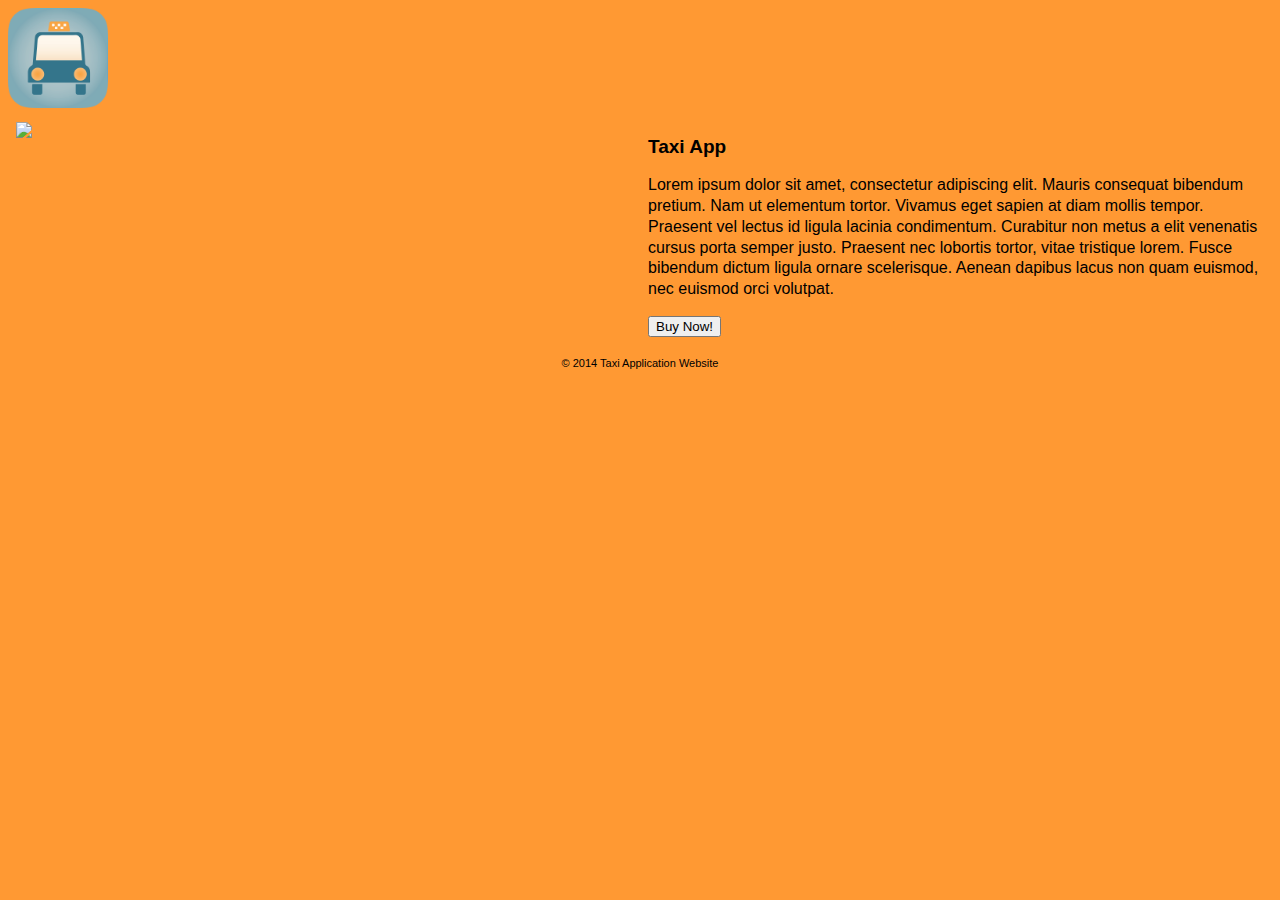
==== index.html @ f1da6761 "Started website" ====
<!doctype html>
<html>
<head>
<meta charset="UTF-8">
<title>Taxi App</title>
<link href="css/general.css" rel="stylesheet">
<link href="css/grid.css" rel="stylesheet">
</head>

<header>
	<img src="images/app-icon.png" width="100" height="100">
</header>

<body>

<div class="grid">

	<div class="unit unit-s-1 unit-m-1-2 unit-l-1-2">
		<div class="unit-spacer">
			<img src="http://placehold.it/350x250" class="flex-image">
		</div>
	</div>
	
	
	<div class="unit unit-s-1 unit-m-1-2 unit-l-1-2">
			<div class="unit-spacer">
		<h1>Taxi App</h1>
			<p>Lorem ipsum dolor sit amet, consectetur adipiscing elit. Mauris consequat bibendum pretium. Nam ut elementum tortor. Vivamus eget sapien at diam mollis tempor. Praesent vel lectus id ligula lacinia condimentum. Curabitur non metus a elit venenatis cursus porta semper justo. Praesent nec lobortis tortor, vitae tristique lorem. Fusce bibendum dictum ligula ornare scelerisque. Aenean dapibus lacus non quam euismod, nec euismod orci volutpat. </p>
				<button id="btn">Buy Now!</button>
			</div>
	</div>



</div>
</body>

<footer>
	© 2014 Taxi Application Website
</footer>

</html>
---- css/general.css ----
body {
	background-color:#F93;
	line-height:1.3;
	font-family:Gotham, "Helvetica Neue", Helvetica, Arial, sans-serif;	
	
}

h1 {
	font-size:19px;	
}

footer {
	font-size:11px;
	text-align:center;	
	color: #000;
	padding: 1em;
}
---- css/grid.css ----
.flex-image {
	display: block;
	width: 100%;	
}

.grid {
  letter-spacing: -0.43em;
  *letter-spacing: normal;
  *word-spacing: -0.43em;
  text-rendering: optimizespeed;
}
.opera-only :-o-prefocus,
.grid {
  word-spacing: -0.43em;
}
.unit {
  display: inline-block;
  *display: inline;
  zoom: 1;
  letter-spacing: normal;
  text-rendering: auto;
  vertical-align: top;
  word-spacing: normal;
 
}
.unit-spacer {
  padding: 8px;
}
@media only screen and (max-width: 38em) {
  .unit-s-hidden {
    display: none;
    visibility: hidden;
  }
  .unit-s-1 {
    display: block;
  }
  .unit-s-1-2 {
    width: 50%;
  }
  .unit-s-1-3 {
    width: 33.33333%;
  }
  .unit-s-2-3 {
    width: 66.66667%;
  }
  .unit-s-1-4 {
    width: 25%;
  }
  .unit-s-3-4 {
    width: 75%;
  }
  .unit-s-8-10 {
	width: 80%;  
  }
   .unit-s-2-10 {
    width: 20%;
  }
  h1 {
	font-size:16px;
	}
	p {
	font-size:12px;	
	}
}

@media only screen and (min-width: 38em) and (max-width: 60em) {
  .unit-m-hidden {
    display: none;
    visibility: hidden;
  }
  .unit-m-1 {
    display: block;
  }
  .unit-m-1-2 {
    width: 50%;
  }
  .unit-m-1-3 {
    width: 33.33333%;
  }
  .unit-m-2-3 {
    width: 66.66667%;
  }
  .unit-m-1-4 {
    width: 25%;
  }
  .unit-m-3-4 {
    width: 75%;
  }
  .unit-m-9-10 {
	width: 90%;  
  }
  .unit-m-1-10 {
    width: 10%;
  }
  h1{
	font-size: 18px;
  }
  p {
 	font-size: 14px;}
}
  
@media only screen and (min-width: 60em) {
  .unit-l-hidden {
    display: none;
    visibility: hidden;
  }
  .unit-l-1 {
    display: block;
  }
  .unit-l-1-2 {
    width: 50%;
  }
  .unit-l-1-3 {
    width: 33.33333%;
  }
  .unit-l-2-3 {
    width: 66.66667%;
  }
  .unit-l-1-4 {
    width: 25%;
  }
  .unit-l-3-4 {
    width: 75%;
  }
  .unit-l-9-10 {
	width: 90%;  
  }
   .unit-l-1-10 {
    width: 10%;
  }
}
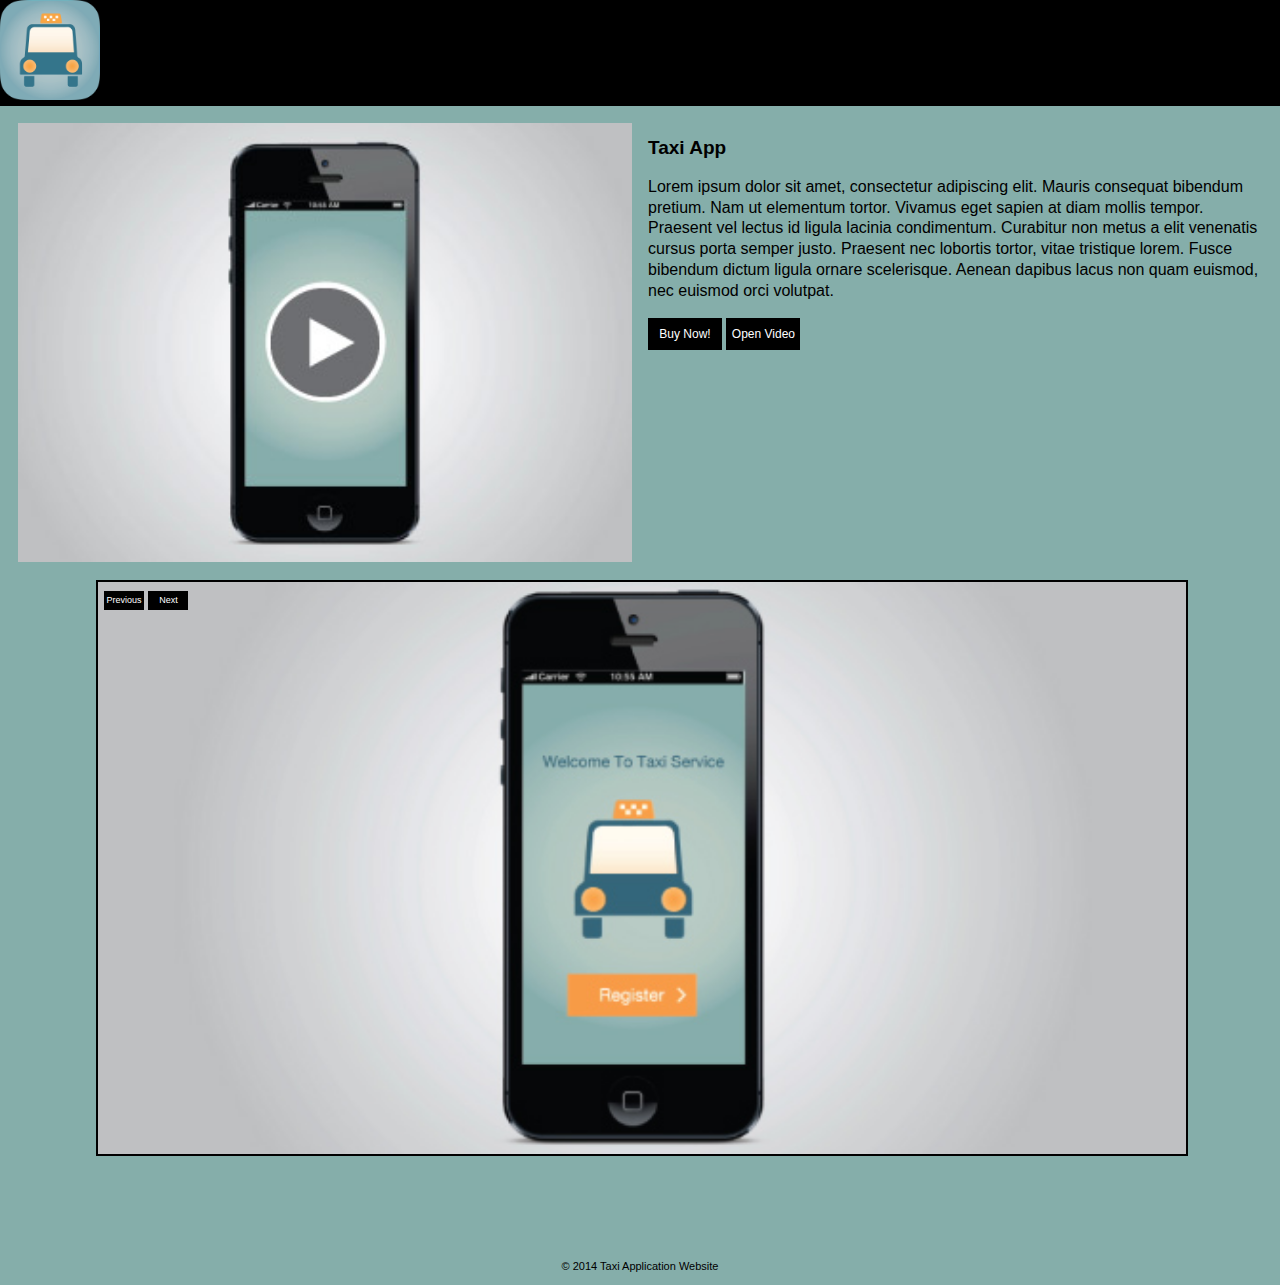
==== commit 606cc037: "Added pop-up video" ====
--- a/index.html
+++ b/index.html
@@ -3,6 +3,7 @@
 <head>
 <meta charset="UTF-8">
 <title>Taxi App</title>
+<link href="css/dialog-polyfill.css" rel="stylesheet">
 <link href="css/general.css" rel="stylesheet">
 <link href="css/grid.css" rel="stylesheet">
 </head>
@@ -17,7 +18,7 @@
 
 	<div class="unit unit-s-1 unit-m-1-2 unit-l-1-2">
 		<div class="unit-spacer">
-			<img src="http://placehold.it/350x250" class="flex-image">
+			<img src="images/main-video.jpg" class="flex-image">
 		</div>
 	</div>
 	
@@ -26,13 +27,44 @@
 			<div class="unit-spacer">
 		<h1>Taxi App</h1>
 			<p>Lorem ipsum dolor sit amet, consectetur adipiscing elit. Mauris consequat bibendum pretium. Nam ut elementum tortor. Vivamus eget sapien at diam mollis tempor. Praesent vel lectus id ligula lacinia condimentum. Curabitur non metus a elit venenatis cursus porta semper justo. Praesent nec lobortis tortor, vitae tristique lorem. Fusce bibendum dictum ligula ornare scelerisque. Aenean dapibus lacus non quam euismod, nec euismod orci volutpat. </p>
+			
+					
 				<button id="btn">Buy Now!</button>
+				
+				<button id="btn-open">Open Video</button>
+	
+	
+	<dialog id="video">
+		<button id="btn-close">X</button>
+		<div id="video-placeholder"></div>
+	</dialog>
+				
 			</div>
 	</div>
+</div>
 
+<div class="carousel">
 
+	<div class="carousel-items">
+		<img data-state="current" src="images/image-one.jpg" alt"">
+		<img src="images/image-two.jpg" alt"">
+		<img src="images/image-three.jpg" alt"">
+		<img src="images/image-four.jpg" alt"">
+		<img src="images/image-five.jpg" alt"">
+	</div>
 
+	
+	<div class="carousel-buttons">
+		<button class="previous">Previous</button>
+		<button class="next">Next</button>
+	</div>
+	
 </div>
+
+<script src="http://code.jquery.com/jquery-2.0.3.min.js"></script>
+<script src="js/dialog-polyfill.js"></script>
+<script src="js/main.js"></script>
+
 </body>
 
 <footer>
--- a/css/dialog-polyfill.css
+++ b/css/dialog-polyfill.css
@@ -0,0 +1,32 @@
+dialog {
+  position: absolute;
+  left: 0; right: 0;
+  margin: auto;
+  border: solid;
+  padding: 1em;
+  background: white;
+  color: black;
+
+  width: -moz-fit-content;
+  width: -webkit-fit-content;
+  width: fit-content;
+
+  height: -moz-fit-content;
+  height: -webkit-fit-content;
+  height: fit-content;
+
+  display: none;
+}
+
+dialog[open] {
+  display: block;
+}
+
+.backdrop {
+  position: fixed;
+  background: rgba(0,0,0,0.1);
+  top: 0;
+  bottom: 0;
+  left: 0;
+  right: 0;
+}
--- a/css/general.css
+++ b/css/general.css
@@ -1,8 +1,14 @@
 body {
-	background-color:#F93;
+	background-color:#85AEAA;
 	line-height:1.3;
-	font-family:Gotham, "Helvetica Neue", Helvetica, Arial, sans-serif;	
+	font-family:Gotham, "Helvetica Neue", Helvetica, Arial, sans-serif;
+	padding: 0;
+	margin: 0;	
 	
+}
+
+header {
+	background-color:#000;	
 }
 
 h1 {
@@ -14,4 +20,131 @@
 	text-align:center;	
 	color: #000;
 	padding: 1em;
+}
+
+.carousel {
+	padding-bottom: 52.23%; /*Image aspect ratio: height/width * 100 */ 
+	position: relative;
+	width: 85%;
+	margin-left: auto;
+	margin-right: auto;		
+}
+
+.carousel-items img {
+	position:absolute;
+	top:0;
+	left:0;
+	width: 100%;
+	border: 2px solid #000;
+}
+
+.carousel-items [data-state="current"] {
+	z-index: 100;	
+}
+
+.carousel-items [data-state="incoming"] {
+	z-index: 101;	
+}
+
+.carousel-buttons {
+	position: absolute;
+	z-index: 1000;	
+	padding: 0.5em;
+}
+
+.button {
+  padding:5px;
+  background-color: #dcdcdc;
+  border: 1px solid #666;
+  color:#000;
+  text-decoration:none;
+}
+
+dialog {
+	border: 2px solid #000;
+	border-radius: 8px;
+	box-shadow: 1px 1px 10px rgba(0,0,0,0.5);	
+}
+
+dialog::backdrop {
+	background-color: rgba(55,55,55,0.5);	
+}
+
+dialog + .backdrop {
+	background-color: rgba(55,55,55,0.5);	
+}
+
+#btn {
+	width: 74px;
+	height: 32px;
+	font-size:12px;
+	text-align: center;
+	line-height: 30px;
+	background-color: #000;
+	color: #fff;
+	cursor: pointer;
+	padding: 0;
+	border: 1px solid #000;
+
+}
+
+#btn-open {
+	width: 74px;
+	height: 32px;
+	font-size:12px;
+	text-align: center;
+	line-height: 30px;
+	background-color: #000;
+	color: #fff;
+	cursor: pointer;
+	padding: 0;
+	border: 1px solid #000;
+
+}
+
+#btn-close {
+	width: 32px;
+	height: 32px;
+	border-radius: 16px;
+	text-align: center;
+	line-height: 24px;
+	border: 2px solid #fff;
+	background-color: #000;
+	color: #fff;
+	box-shadow: 1px 1px 3px rgba(0,0,0,0.5);
+	padding: 0;
+	font-weight: bold;
+	cursor: pointer;
+	position: absolute;
+	top: -16px;
+	right: -16px;
+	border: 1px solid #000;
+
+}
+
+.next {
+	width: 40px;
+	font-size:9px;
+	text-align: center;
+	line-height: 17px;
+	background-color: #000;
+	color: #fff;
+	cursor: pointer;
+	padding: 0;
+	border: 1px solid #000;
+		
+}
+
+.previous {
+	width: 40px;
+	font-size:9px;
+	text-align: center;
+	line-height: 17px;
+	background-color: #000;
+	color: #fff;
+	cursor: pointer;
+	padding: 0;
+	border: 1px solid #000;
+
+		
 }--- a/css/grid.css
+++ b/css/grid.css
@@ -8,6 +8,7 @@
   *letter-spacing: normal;
   *word-spacing: -0.43em;
   text-rendering: optimizespeed;
+  padding: 0.6em;
 }
 .opera-only :-o-prefocus,
 .grid {
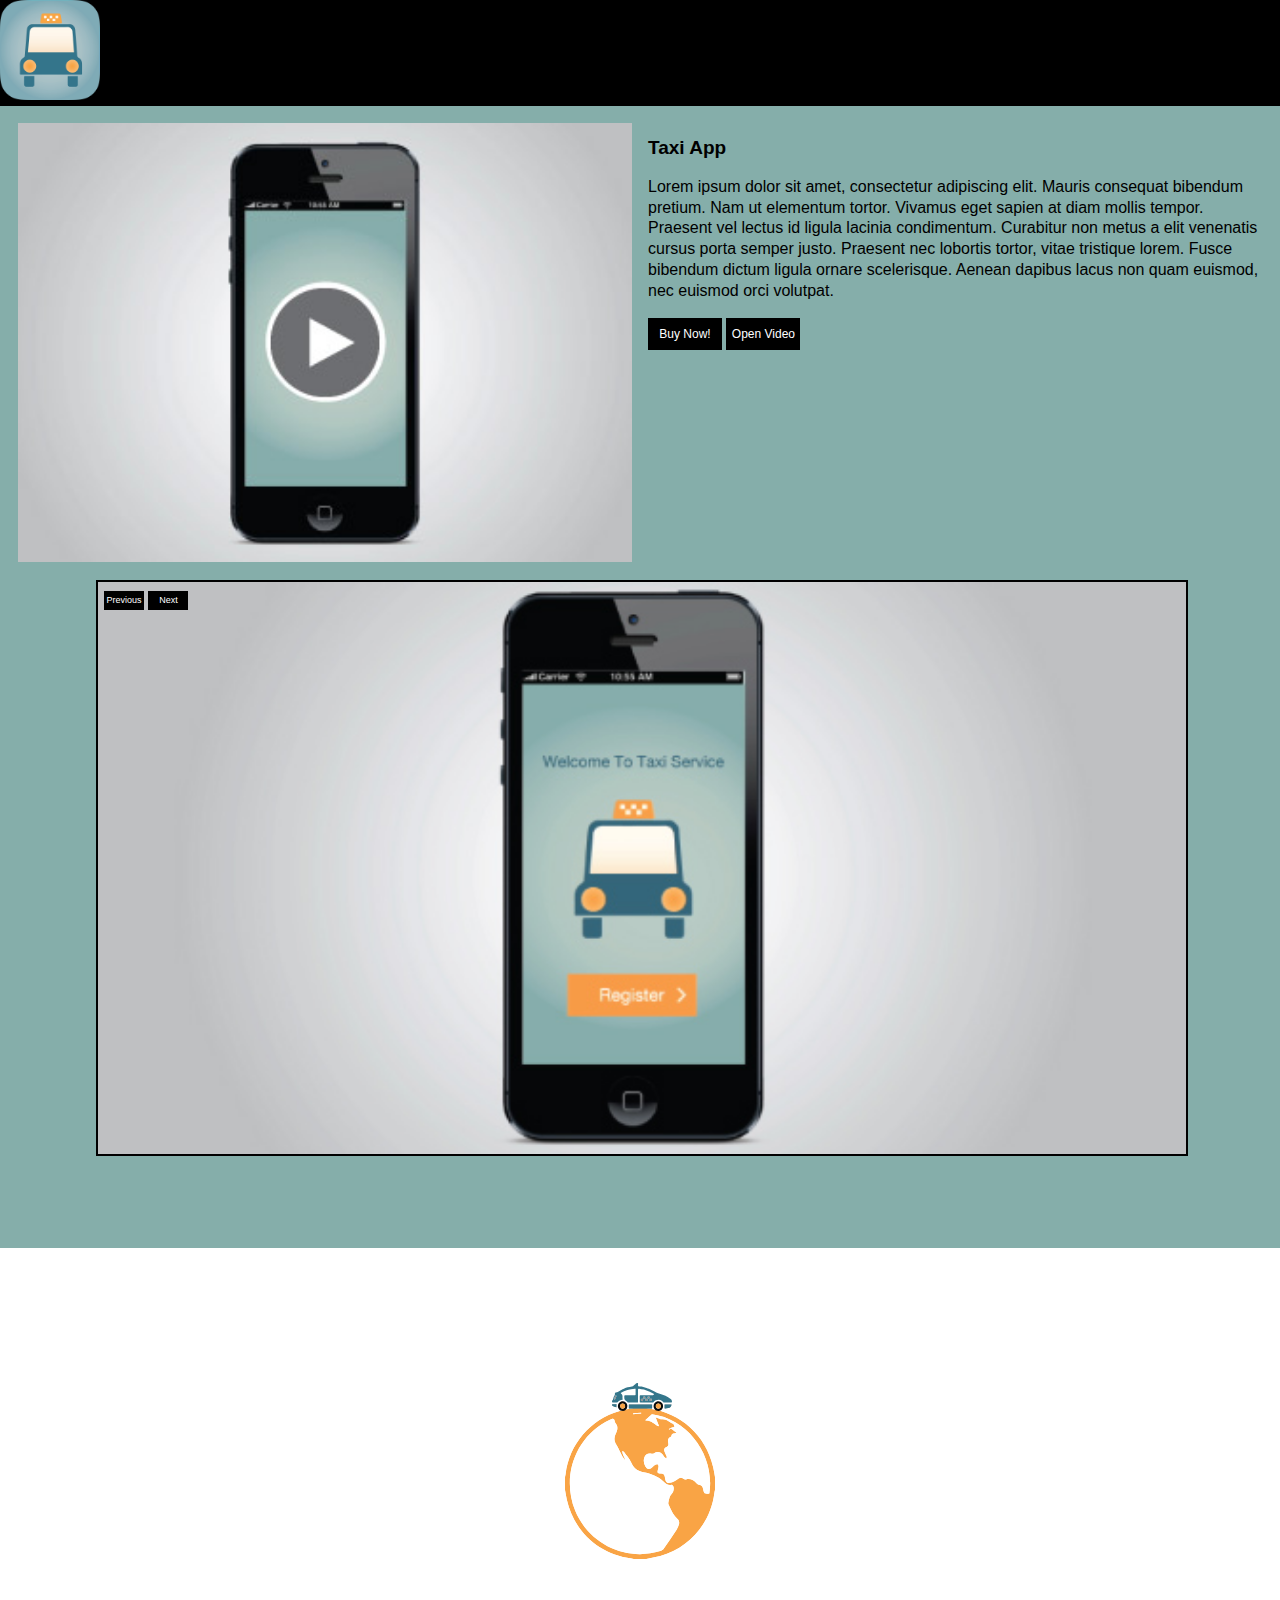
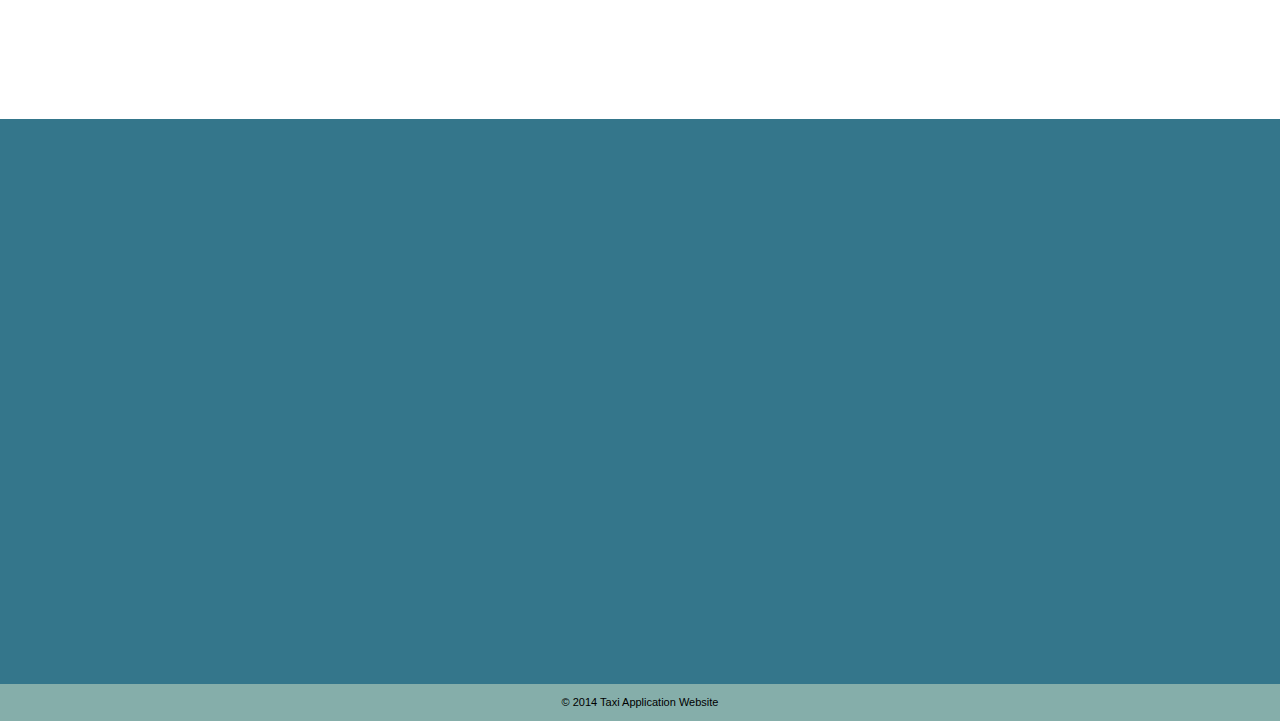
==== commit 6fddc061: "Added two website animations" ====
--- a/index.html
+++ b/index.html
@@ -62,8 +62,20 @@
 </div>
 
 <script src="http://code.jquery.com/jquery-2.0.3.min.js"></script>
+<script src="js/waypoints.min.js"></script>
 <script src="js/dialog-polyfill.js"></script>
 <script src="js/main.js"></script>
+
+<section class="orbit-section">
+<div class="planet-wrapper">
+<img class="planet" src="images/earth.svg" alt="">
+<img class="rocket" src="images/car.svg" alt="">
+</div>
+</section>
+
+<section class="dipper-section">
+	<img class="dipper" src="images/wheel.svg" alt="">
+</section>
 
 </body>
 
--- a/css/general.css
+++ b/css/general.css
@@ -147,4 +147,70 @@
 	border: 1px solid #000;
 
 		
-}+}
+
+section {
+	padding: 10rem 0;	
+}
+
+.orbit-section {
+	background-color: #fff;	
+}
+
+.planet-wrapper {
+	position: relative;	
+}
+
+.planet {
+	width: 150px;
+	display: block;
+	margin: 0 auto;	
+}
+
+.rocket {
+	position: absolute;
+	left: 50%;
+	width: 60px;	
+	margin-left: -28px;
+	top: -25px;
+	-webkit-animation: rocket-rotate 6s linear infinite;
+	-webkit-transform-origin: 50% 100px;
+}
+
+
+@-webkit-keyframes rocket-rotate {
+	
+	0% {
+		-webkit-transform: rotate(0deg);
+	}
+	
+	100% {
+		-webkit-transform: rotate(360deg);
+	}
+
+}
+
+.dipper-section {
+	background-color: #34768B;	
+}
+
+.dipper {
+	width: 240px;
+	opacity: 0;	
+	display: block;
+	margin: 0 auto;	
+	-webkit-animation: dipper-fade 2s linear 1 forwards;
+}
+
+.js-dipper-animate {
+	-webkit-animation: dipper-fade 2s linear 1 forwards;	
+}
+
+@-webkit-keyframes dipper-fade {
+	0% {
+		opacity: 0;	
+	}
+	100% {
+		opacity: 1;	
+	}
+}
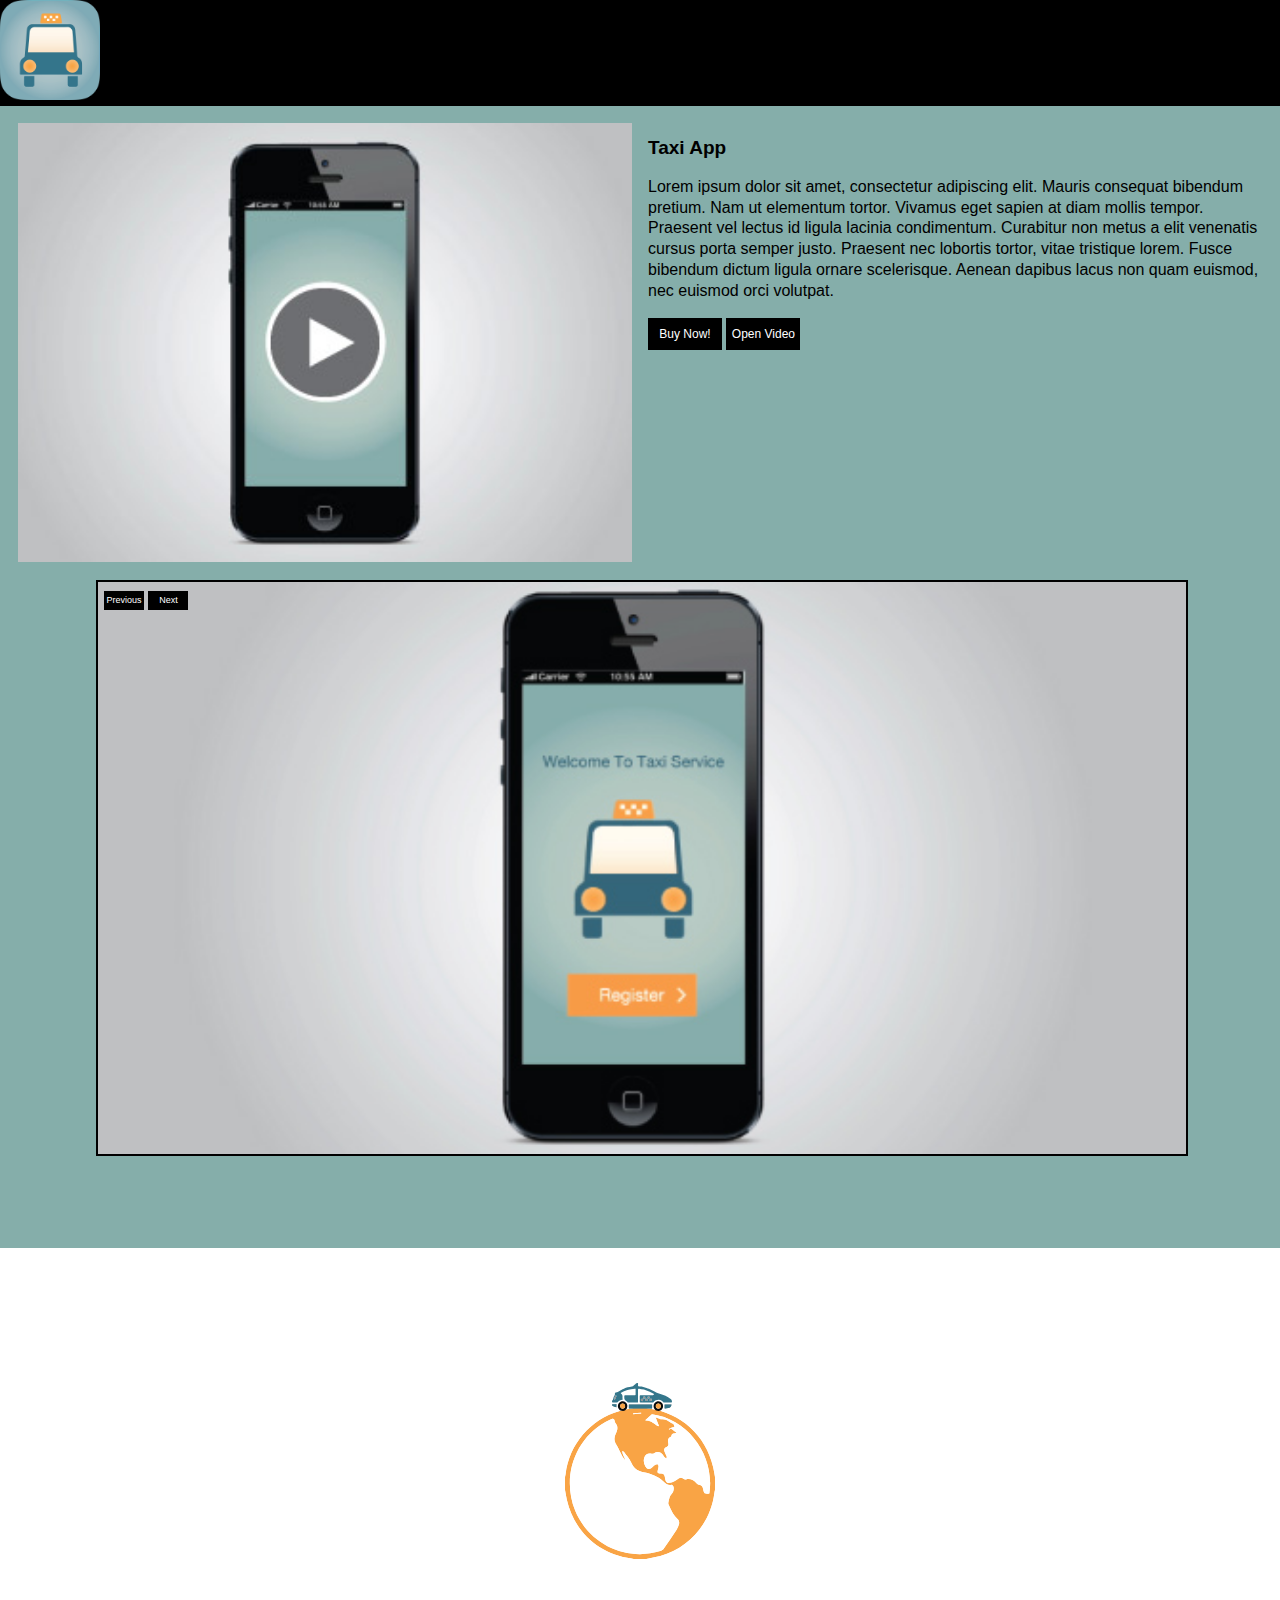
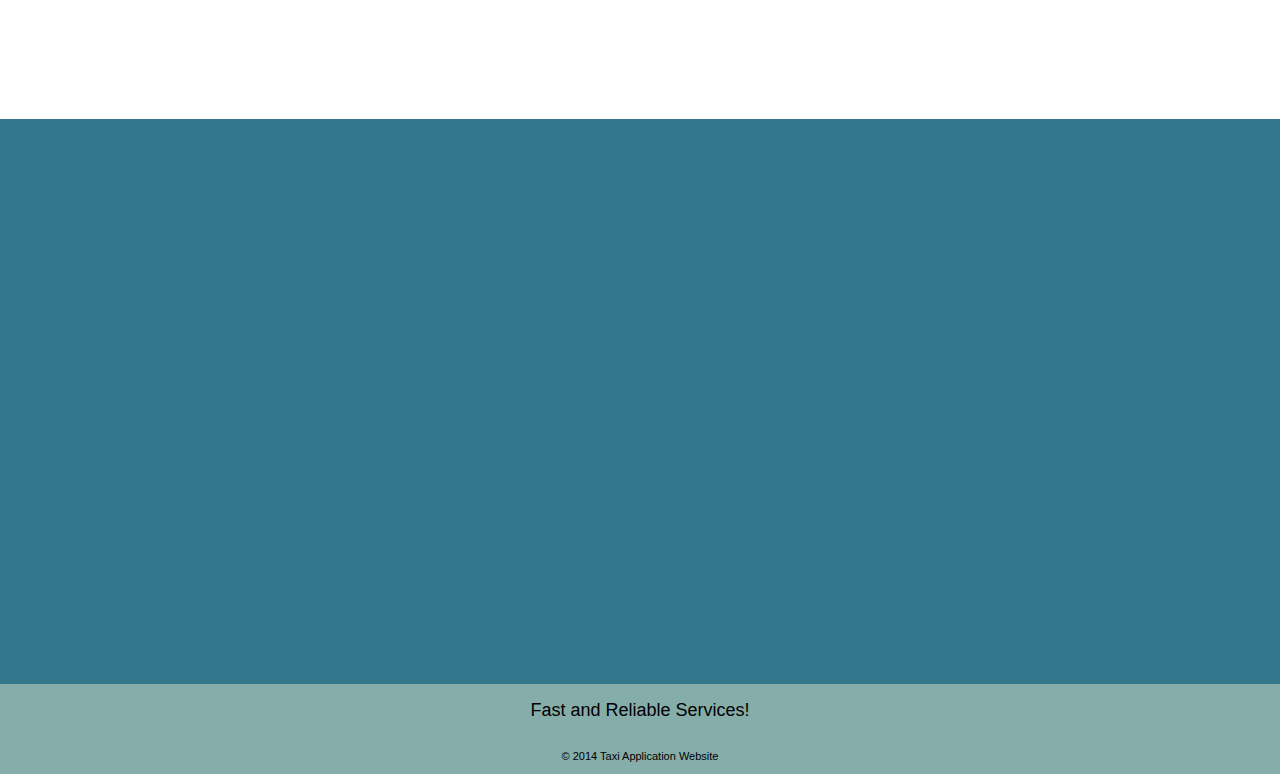
==== commit d1320622: "testimonials.js" ====
--- a/index.html
+++ b/index.html
@@ -61,21 +61,29 @@
 	
 </div>
 
+<section class="orbit-section">
+<div class="planet-wrapper">
+<img class="planet" src="images/earth.svg" alt="">
+<img class="car" src="images/car.svg" alt="">
+</div>
+</section>
+
+<section class="wheel-section">
+	<img class="wheel" src="images/wheel.svg" alt="">
+</section>
+
+	<div class="rand-test"></div>
+	
+
 <script src="http://code.jquery.com/jquery-2.0.3.min.js"></script>
 <script src="js/waypoints.min.js"></script>
 <script src="js/dialog-polyfill.js"></script>
 <script src="js/main.js"></script>
+<script src="js/testimonials.js"></script>
 
-<section class="orbit-section">
-<div class="planet-wrapper">
-<img class="planet" src="images/earth.svg" alt="">
-<img class="rocket" src="images/car.svg" alt="">
-</div>
-</section>
 
-<section class="dipper-section">
-	<img class="dipper" src="images/wheel.svg" alt="">
-</section>
+
+
 
 </body>
 
--- a/css/general.css
+++ b/css/general.css
@@ -167,7 +167,7 @@
 	margin: 0 auto;	
 }
 
-.rocket {
+.car {
 	position: absolute;
 	left: 50%;
 	width: 60px;	
@@ -190,11 +190,11 @@
 
 }
 
-.dipper-section {
+.wheel-section {
 	background-color: #34768B;	
 }
 
-.dipper {
+.wheel {
 	width: 240px;
 	opacity: 0;	
 	display: block;
@@ -202,7 +202,7 @@
 	-webkit-animation: dipper-fade 2s linear 1 forwards;
 }
 
-.js-dipper-animate {
+.js-wheel-animate {
 	-webkit-animation: dipper-fade 2s linear 1 forwards;	
 }
 
@@ -214,3 +214,9 @@
 		opacity: 1;	
 	}
 }
+
+h2 {
+	text-align: center;
+	font-weight:300;
+	font-size:18px;	
+}
